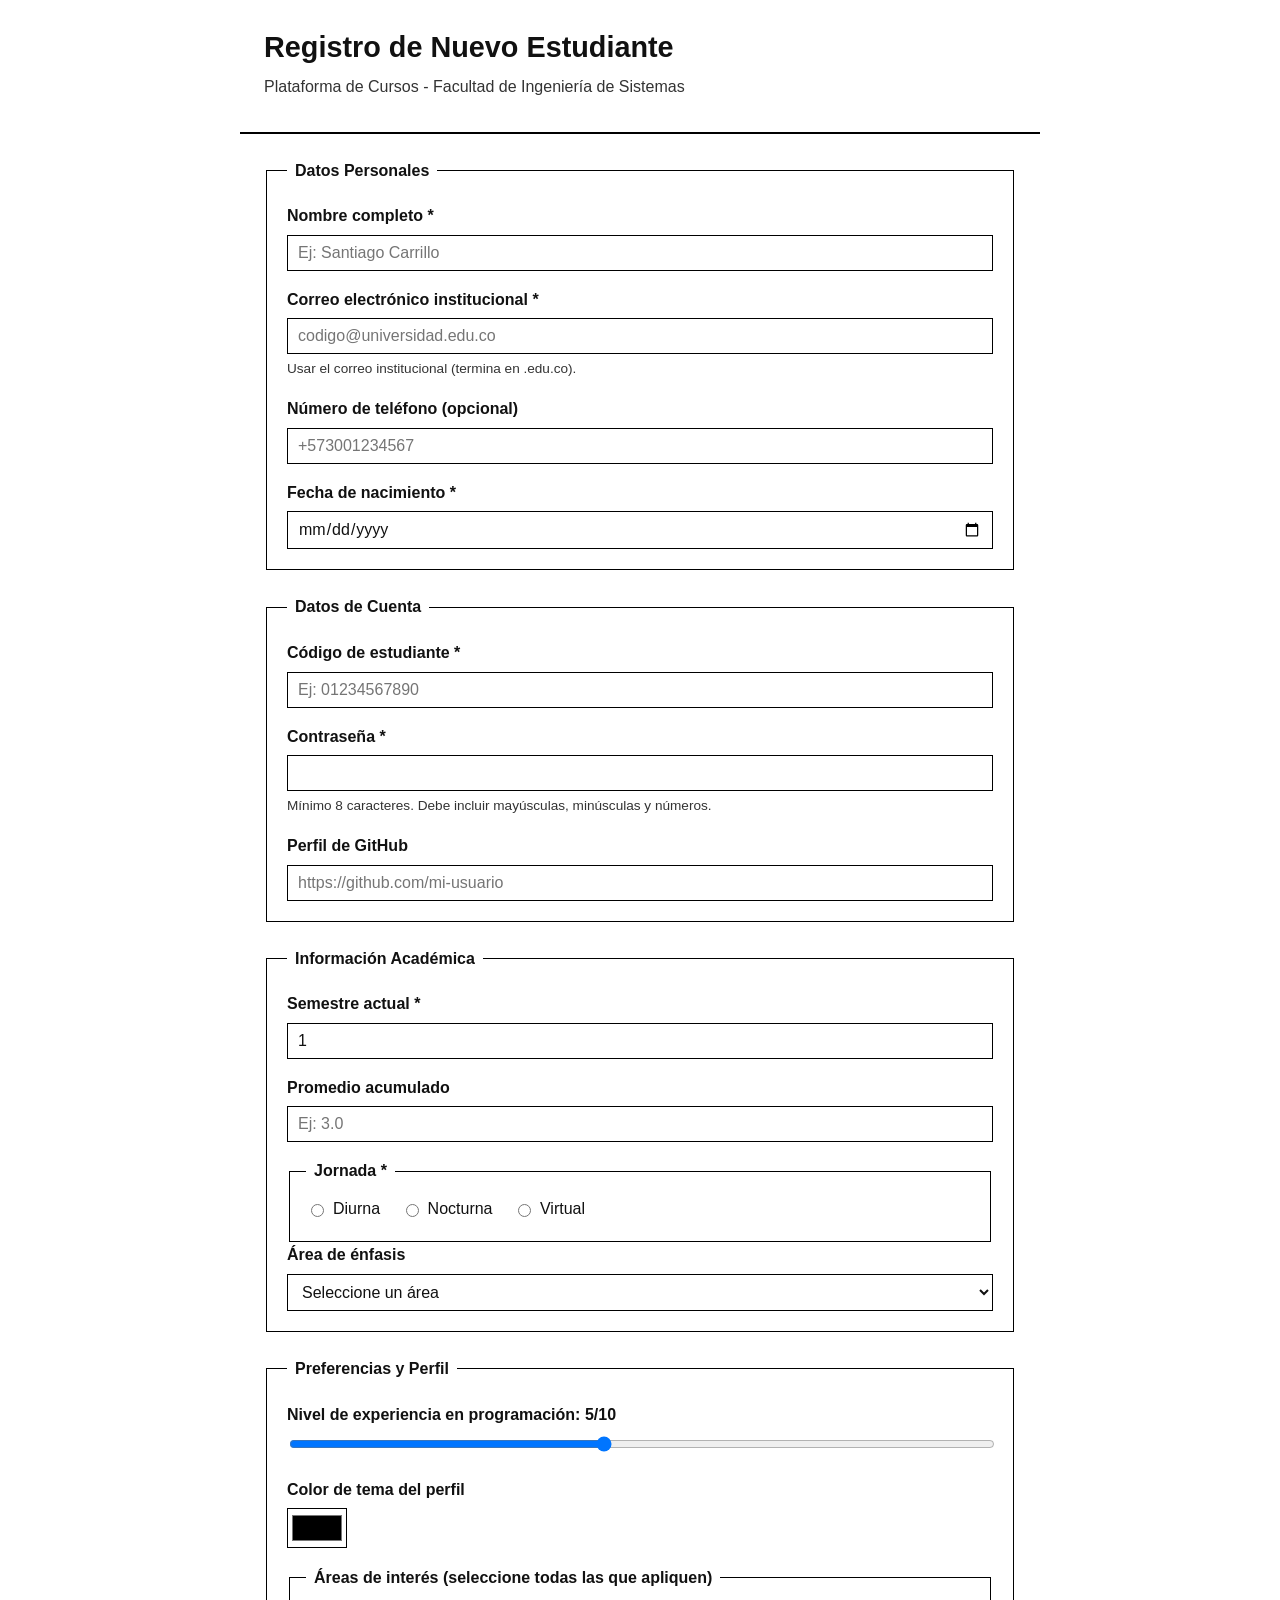
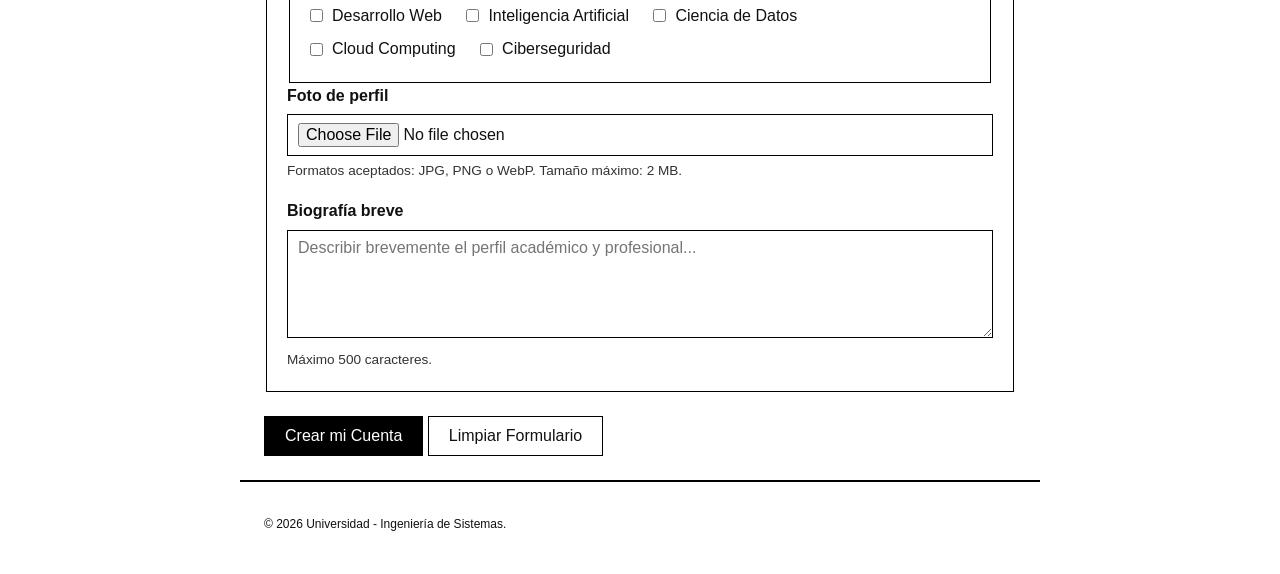
==== parte-2-formulario-registro/registro.html @ 8136bedf "Agregar CSS compartido a ambas páginas" ====
<!DOCTYPE html>
<html lang="es">
<head>
  <meta charset="UTF-8">
  <meta name="viewport" content="width=device-width, initial-scale=1.0">
  <title>Registro - Plataforma de Cursos | Ingeniería de Sistemas</title>
  <meta name="description"
    content="Formulario de registro para la plataforma de cursos
             de la Facultad de Ingeniería de Sistemas.">
              <link rel="stylesheet" href="../estilos.css/estilos.css">
</head>
<body>

  <header>
    <h1>Registro de Nuevo Estudiante</h1>
    <p>Plataforma de Cursos - Facultad de Ingeniería de Sistemas</p>
  </header>

  <main>
    <form
      action="/api/registro"
      method="POST"
      autocomplete="on"
      id="form-registro"
    >
      <fieldset>
  <legend>Datos Personales</legend>

  <div>
    <label for="nombre">Nombre completo *</label>
    <input
      type="text"
      id="nombre"
      name="nombre"
      placeholder="Ej: Santiago Carrillo"
      required
      minlength="5"
      maxlength="100"
      autocomplete="name"
    >
  </div>

  <div>
    <label for="email">Correo electrónico institucional *</label>
    <input
      type="email"
      id="email"
      name="email"
      placeholder="codigo@universidad.edu.co"
      required
      autocomplete="email"
      aria-describedby="email-ayuda"
    >
    <p id="email-ayuda">Usar el correo institucional (termina en .edu.co).</p>
  </div>

  <div>
    <label for="telefono">Número de teléfono (opcional)</label>
    <input
      type="tel"
      id="telefono"
      name="telefono"
      placeholder="+573001234567"
      pattern="(\+57)?[0-9]{10}"
      title="Número colombiano: +57 seguido de 10 dígitos"
      autocomplete="tel"
    >
  </div>

  <div>
    <label for="nacimiento">Fecha de nacimiento *</label>
    <input
      type="date"
      id="nacimiento"
      name="fecha_nacimiento"
      required
      min="1985-01-01"
      max="2006-12-31"
      autocomplete="bday"
    >
  </div>

</fieldset>
<fieldset>
  <legend>Datos de Cuenta</legend>

  <div>
    <label for="codigo">Código de estudiante *</label>
    <input
      type="text"
      id="codigo"
      name="codigo_estudiante"
      placeholder="Ej: 01234567890"
      required
      pattern="[0-9]{11}"
      title="El código debe contener exactamente 11 dígitos numéricos"
      autocomplete="off"
    >
  </div>

  <div>
    <label for="password">Contraseña *</label>
    <input
      type="password"
      id="password"
      name="contrasena"
      required
      minlength="8"
      pattern="(?=.*[a-z])(?=.*[A-Z])(?=.*[0-9]).{8,}"
      title="Mínimo 8 caracteres con 1 mayúscula, 1 minúscula y 1 número"
      autocomplete="new-password"
      aria-describedby="pwd-req"
    >
    <p id="pwd-req">Mínimo 8 caracteres. Debe incluir mayúsculas, minúsculas y números.</p>
  </div>

  <div>
    <label for="github">Perfil de GitHub</label>
    <input
      type="url"
      id="github"
      name="github_url"
      placeholder="https://github.com/mi-usuario"
      autocomplete="url"
    >
  </div>

</fieldset>
<fieldset>
  <legend>Información Académica</legend>

  <div>
    <label for="semestre">Semestre actual *</label>
    <input
      type="number"
      id="semestre"
      name="semestre"
      required
      min="1"
      max="10"
      step="1"
      value="1"
    >
  </div>

  <div>
    <label for="promedio">Promedio acumulado</label>
    <input
      type="number"
      id="promedio"
      name="promedio"
      min="0"
      max="5"
      step="0.1"
      placeholder="Ej: 3.0"
    >
  </div>

  <fieldset>
    <legend>Jornada *</legend>
    <label>
      <input type="radio" name="jornada" value="diurna" required> Diurna
    </label>
    <label>
      <input type="radio" name="jornada" value="nocturna"> Nocturna
    </label>
    <label>
      <input type="radio" name="jornada" value="virtual"> Virtual
    </label>
  </fieldset>

  <div>
    <label for="enfasis">Área de énfasis</label>
    <select id="enfasis" name="area_enfasis">
      <option value="">Seleccione un área</option>
      <optgroup label="Desarrollo de Software">
        <option value="web">Desarrollo Web</option>
        <option value="movil">Desarrollo Móvil</option>
        <option value="backend">Backend y APIs</option>
      </optgroup>
      <optgroup label="Datos e Infraestructura">
        <option value="bd">Bases de Datos</option>
        <option value="cloud">Computación en la Nube</option>
        <option value="seguridad">Seguridad Informática</option>
      </optgroup>
    </select>
  </div>

</fieldset>
<fieldset>
  <legend>Preferencias y Perfil</legend>

  <div>
    <label for="experiencia">
      Nivel de experiencia en programación:
      <output id="exp-valor">5</output>/10
    </label>
    <input
      type="range"
      id="experiencia"
      name="nivel_experiencia"
      min="1" max="10" step="1" value="5"
      oninput="document.getElementById('exp-valor').value = this.value"
    >
  </div>

  <div>
    <label for="color-perfil">Color de tema del perfil</label>
    <input type="color" id="color-perfil" name="color_tema" value="#065A">
  </div>

  <fieldset>
    <legend>Áreas de interés (seleccione todas las que apliquen)</legend>
    <label><input type="checkbox" name="intereses" value="web"> Desarrollo Web</label>
    <label><input type="checkbox" name="intereses" value="ia"> Inteligencia Artificial</label>
    <label><input type="checkbox" name="intereses" value="data"> Ciencia de Datos</label>
    <label><input type="checkbox" name="intereses" value="cloud"> Cloud Computing</label>
    <label><input type="checkbox" name="intereses" value="seguridad"> Ciberseguridad</label>
  </fieldset>

  <div>
    <label for="foto">Foto de perfil</label>
    <input
      type="file"
      id="foto"
      name="foto_perfil"
      accept="image/jpeg, image/png, image/webp"
      aria-describedby="foto-ayuda"
    >
    <p id="foto-ayuda">Formatos aceptados: JPG, PNG o WebP. Tamaño máximo: 2 MB.</p>
  </div>

  <div>
    <label for="bio">Biografía breve</label>
    <textarea
      id="bio"
      name="biografia"
      rows="5"
      maxlength="500"
      placeholder="Describir brevemente el perfil académico y profesional..."
      aria-describedby="bio-contador"
    ></textarea>
    <p id="bio-contador">Máximo 500 caracteres.</p>
  </div>

</fieldset>
  <input type="hidden" name="origen" value="portafolio-html5-u2">
  <input type="hidden" name="version_formulario" value="1.0">

  <div>
    <button type="submit">Crear mi Cuenta</button>
    <button type="reset">Limpiar Formulario</button>
  </div>

</form>
    </form>
  </main>

  <footer>
    <p><small>&copy; 2026 Universidad - Ingeniería de Sistemas.</small></p>
  </footer>

</body>
</html>
---- estilos.css/estilos.css ----
* {
  box-sizing: border-box;
}

body {
  margin: 0;
  font-family: Arial, Helvetica, sans-serif;
  background-color: #ffffff;
  color: #111111;
  line-height: 1.6;
}

/* Contenedor centrado con ancho máximo, para no ocupar todo el ancho de la pantalla */
header,
main,
footer {
  max-width: 800px;
  margin: 0 auto;
  padding: 24px;
}

/* ---------- Header ---------- */
header {
  border-bottom: 2px solid #000000;
  padding-bottom: 16px;
}

header h1 {
  margin: 0 0 4px 0;
  font-size: 1.8rem;
}

header p {
  margin: 0 0 16px 0;
  color: #333333;
}

nav ul {
  list-style: none;
  display: flex;
  flex-wrap: wrap;
  gap: 16px;
  padding: 0;
  margin: 0;
}

nav a {
  color: #111111;
  text-decoration: none;
  border-bottom: 1px solid #000000;
}

nav a:hover {
  background-color: #000000;
  color: #ffffff;
}

/* ---------- Secciones generales ---------- */
section,
aside {
  border: 1px solid #000000;
  padding: 20px;
  margin-bottom: 24px;
}

section h2,
aside h2 {
  margin-top: 0;
  border-bottom: 1px solid #000000;
  padding-bottom: 8px;
}

/* ---------- Figuras e imágenes ---------- */
figure {
  margin: 0 0 16px 0;
}

img {
  max-width: 100%;
  height: auto;
  border: 1px solid #000000;
  display: block;
}

figcaption {
  font-size: 0.9rem;
  color: #333333;
  margin-top: 6px;
}

/* ---------- Artículos (proyectos, logros) ---------- */
article {
  border: 1px solid #000000;
  padding: 16px;
  margin-bottom: 16px;
}

article:last-child {
  margin-bottom: 0;
}

article h3 {
  margin-top: 0;
}

/* ---------- Listas ---------- */
ul, ol, dl {
  padding-left: 20px;
}

dt {
  font-weight: bold;
  margin-top: 8px;
}

dd {
  margin-left: 0;
}

/* ---------- Video / audio ---------- */
video, audio {
  width: 100%;
  border: 1px solid #000000;
}

/* ---------- Details / summary (FAQ) ---------- */
details {
  border: 1px solid #000000;
  padding: 12px 16px;
  margin-bottom: 12px;
}

summary {
  cursor: pointer;
  font-weight: bold;
}

mark {
  background-color: #f0f0f0;
  border: 1px solid #000000;
  padding: 0 2px;
}

/* ---------- Footer ---------- */
footer {
  border-top: 2px solid #000000;
  padding-top: 16px;
  font-size: 0.9rem;
}

address {
  font-style: normal;
}

address a {
  color: #111111;
}

/* ==========================================================
   Formulario (Parte 2)
   ========================================================== */

form {
  display: flex;
  flex-direction: column;
  gap: 24px;
}

fieldset {
  border: 1px solid #000000;
  padding: 20px;
}

fieldset fieldset {
  margin-top: 16px;
  border: 1px solid #000000;
  padding: 12px 16px;
}

legend {
  font-weight: bold;
  padding: 0 8px;
}

/* Cada campo (label + input) en su propia fila con espacio */
form > fieldset > div {
  margin-bottom: 16px;
}

form > fieldset > div:last-child {
  margin-bottom: 0;
}

label {
  display: block;
  margin-bottom: 6px;
  font-weight: bold;
}

/* Labels de radio/checkbox van en línea, no en bloque */
fieldset label:has(input[type="radio"]),
fieldset label:has(input[type="checkbox"]) {
  display: inline-flex;
  align-items: center;
  gap: 6px;
  font-weight: normal;
  margin-right: 16px;
  margin-bottom: 8px;
}

input,
select,
textarea {
  width: 100%;
  padding: 8px 10px;
  border: 1px solid #000000;
  background-color: #ffffff;
  color: #111111;
  font-family: inherit;
  font-size: 1rem;
}

input[type="radio"],
input[type="checkbox"] {
  width: auto;
  padding: 0;
}

input[type="range"] {
  padding: 0;
}

input[type="color"] {
  width: 60px;
  height: 40px;
  padding: 2px;
}

input:focus,
select:focus,
textarea:focus {
  outline: 2px solid #000000;
  outline-offset: 1px;
}

/* Texto de ayuda bajo los campos (aria-describedby) */
form p {
  font-size: 0.85rem;
  color: #333333;
  margin: 4px 0 0 0;
}

/* Botones */
button {
  font-family: inherit;
  font-size: 1rem;
  padding: 10px 20px;
  border: 1px solid #000000;
  background-color: #ffffff;
  color: #111111;
  cursor: pointer;
}

button[type="submit"] {
  background-color: #000000;
  color: #ffffff;
}

button:hover {
  opacity: 0.8;
}

output {
  font-weight: bold;
}
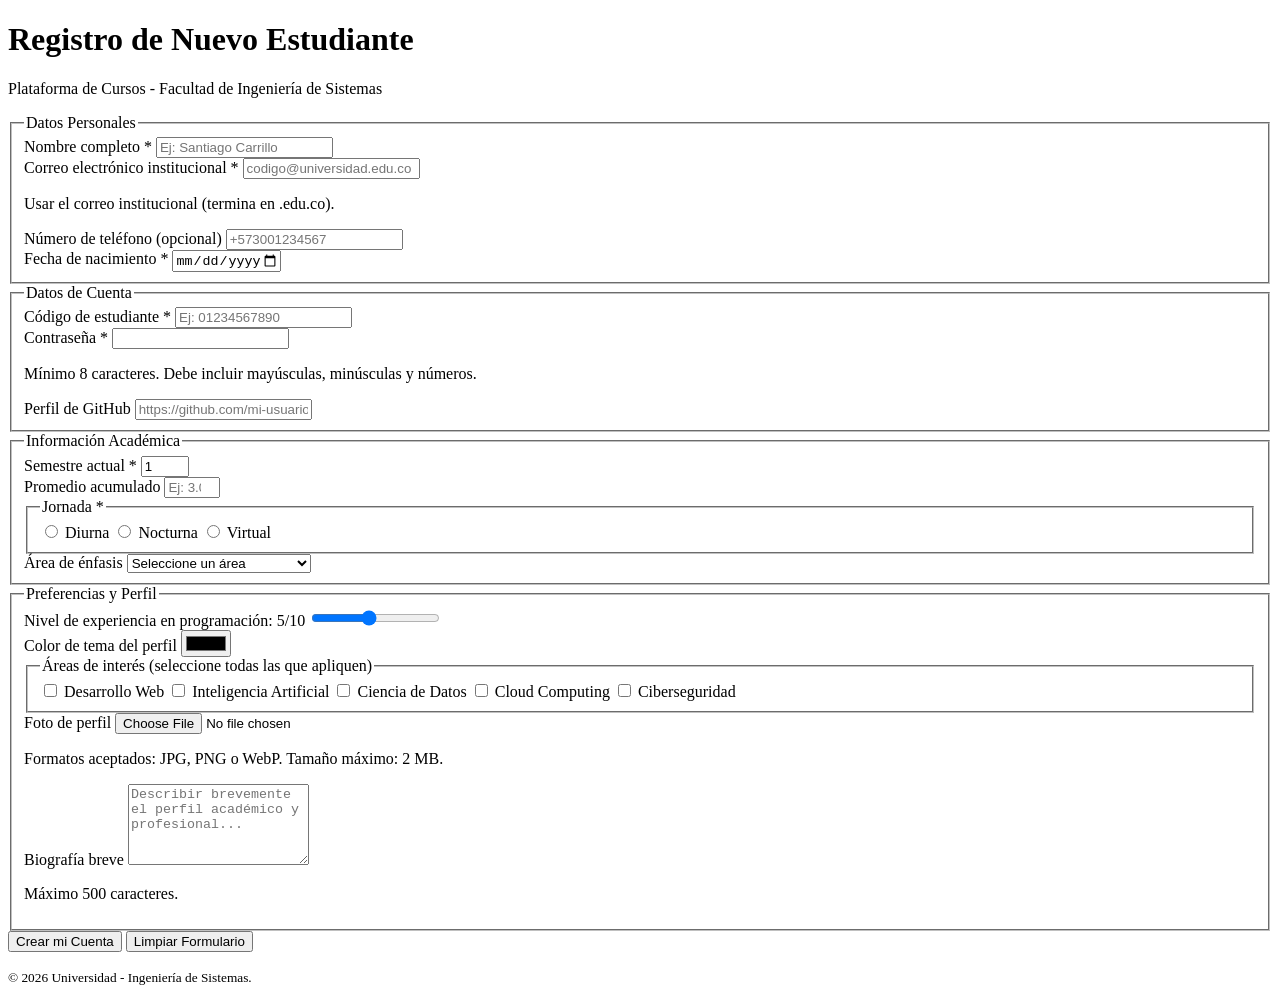
==== commit 4d358938: "Modificación HTMLs" ====
--- a/parte-2-formulario-registro/registro.html
+++ b/parte-2-formulario-registro/registro.html
@@ -7,7 +7,7 @@
   <meta name="description"
     content="Formulario de registro para la plataforma de cursos
              de la Facultad de Ingeniería de Sistemas.">
-              <link rel="stylesheet" href="../estilos.css/estilos.css">
+            
 </head>
 <body>
 
